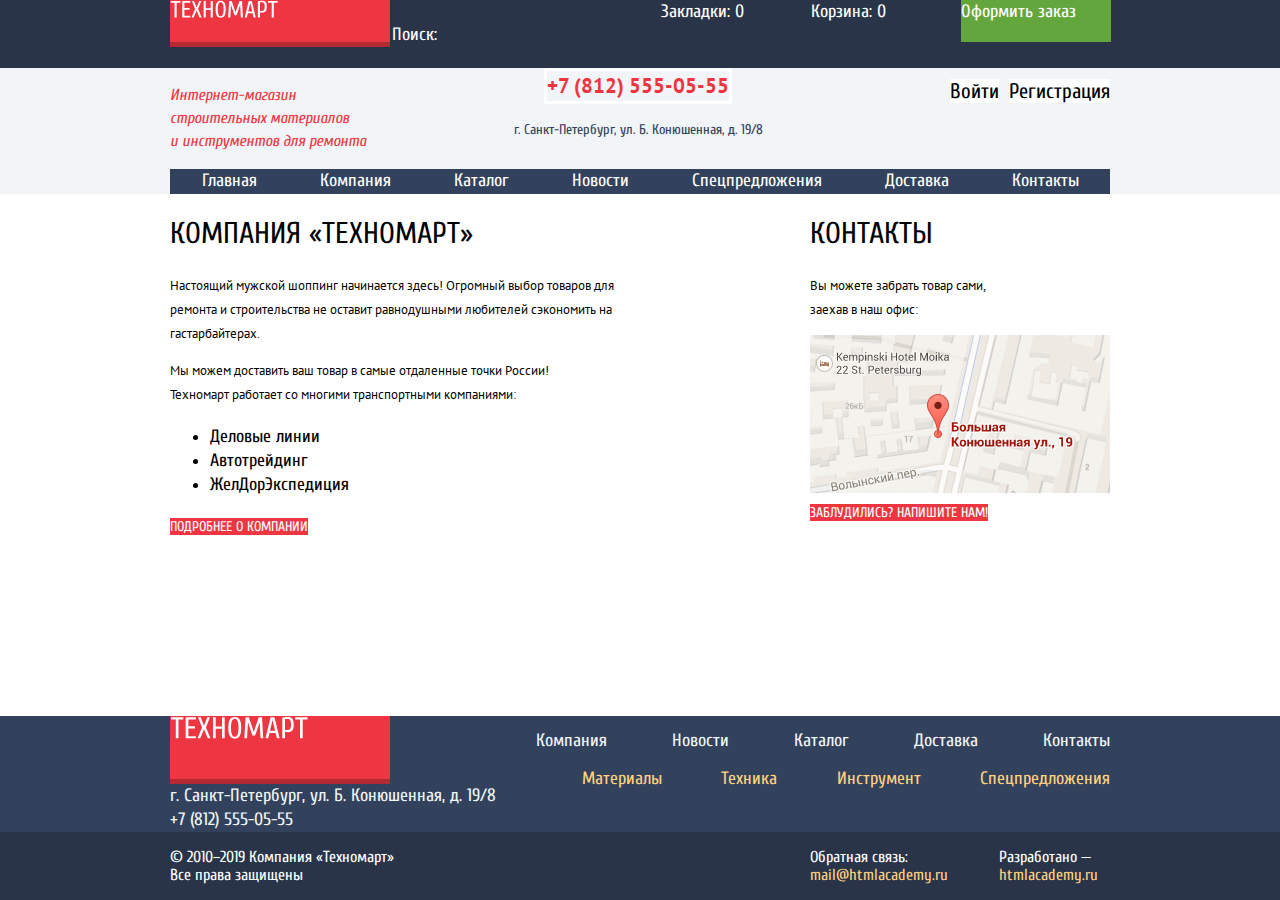
==== index.html @ 39582333 "Добавил сетки и немного стилизации" ====
<!DOCTYPE html>
<html class="page" lang="ru">

<head>
  <meta charset="utf-8">
  <title>HTML Academy: Техномарт</title>
  <link
    href="https://fonts.googleapis.com/css2?family=Cuprum:ital,wght@0,400;0,700;1,400&family=PT+Sans:wght@400;700&display=swap"
    rel="stylesheet">
  <link rel="stylesheet" href="css/normalize.css">
  <link rel="stylesheet" href="css/style.css">
</head>

<body class="page-body">
  <header>
    <div class="header-row">
      <div class="container logo-buy">
        <div class="logo-wrapper">
          <a>
            <div class="header-logo"><img src="img/logo-technomart.svg" width="108" height="18" alt="Логотип техномарт">
            </div>
          </a>
          <form action="https://echo.htmlacademy.ru" method="GET">
            <p>
              <label for="search" class="visually-hidden">Поиск по сайту</label>
              <input id="search" type="search" placeholder="Поиск:" name="search" class="search">
            </p>
          </form>
        </div>
        <div class="buy-wrapper">
          <a href="blank.html" class="header-row-link">Закладки: <span>0</span></a>
          <a href="blank.html" class="header-row-link">Корзина: <span>0</span></a>
          <a href="blank.html" class="checkout">Оформить заказ</a>
        </div>
      </div>
    </div>
    <div class="header-nav-wrapper">
      <div class="container header-nav">
        <p class="description">Интернет-магазин<br>строительных материалов<br>и инструментов для ремонта</p>
        <address class="header-address">
          <a href="tel:+78125550555" class="header-phone">+7 (812) 555-05-55</a>
          <p class="address">г. Санкт-Петербург, ул. Б. Конюшенная, д. 19/8</p>
        </address>
        <ul class="login">
          <li><a href="blank.html">Войти</a></li>
          <li><a href="blank.html">Регистрация</a></li>
        </ul>
      </div>
      <div class="container">
        <nav>
          <ul class="main-nav">
            <li><a>Главная</a></li>
            <li><a href="blank.html">Компания</a></li>
            <li><a href="catalog.html">Каталог</a></li>
            <li><a href="blank.html">Новости</a></li>
            <li><a href="blank.html">Спецпредложения</a></li>
            <li><a href="blank.html">Доставка</a></li>
            <li><a href="blank.html">Контакты</a></li>
          </ul>
        </nav>
      </div>
    </div>
  </header>
  <div class="container">
    <div class="description-wrapper">
      <section class="section-description">
        <h2>Компания «Техномарт»</h2>
        <p>Настоящий мужской шоппинг начинается здесь! Огромный выбор товаров для ремонта и строительства не оставит
          равнодушными любителей сэкономить на гастарбайтерах.</p>
        <p>Мы можем доставить ваш товар в самые отдаленные точки России!<br>Техномарт работает со многими транспортными
          компаниями:</p>
        <ul>
          <li>Деловые линии</li>
          <li>Автотрейдинг</li>
          <li>ЖелДорЭкспедиция</li>
        </ul>
        <a href="blank.html" class="button">Подробнее о компании</a>
      </section>
      <section class="section-contact">
        <h2>Контакты</h2>
        <p>Вы можете забрать товар сами,<br>заехав в наш офис:</p>
        <img src="img/map-mini.png" width="300" height="158" alt="Карта">
        <a href="blank.html" class="button">Заблудились? Напишите нам!</a>
      </section>
    </div>
  </div>
  <footer>
    <div class="footer-nav-wrapper">
      <div class="footer-nav container">
        <div>
          <a class="logo"><img src="img/logo-technomart.svg" width="138" height="23" alt="Логотип техномарт"></a>
          <address class="footer-phone">г. Санкт-Петербург, ул. Б. Конюшенная, д. 19/8<br><a href="tel:+78125550555">+7
              (812) 555-05-55</a>
          </address>
        </div>
        <div class="footer-links-wrapper">
          <ul class="footer-links">
            <li><a href="blank.html">Компания</a></li>
            <li><a href="blank.html">Новости</a></li>
            <li><a href="catalog.html">Каталог</a></li>
            <li><a href="blank.html">Доставка</a></li>
            <li><a href="blank.html">Контакты</a></li>
          </ul>
          <ul class="product-nav">
            <li><a href="blank.html">Материалы</a></li>
            <li><a href="blank.html">Техника</a></li>
            <li><a href="blank.html">Инструмент</a></li>
            <li><a href="blank.html">Спецпредложения</a></li>
          </ul>
        </div>
      </div>
    </div>
    <div class="footer-info-wrapper">
      <div class="container footer-info">
        <p>&#169; 2010–2019 Компания «Техномарт»<br>Все права защищены</p>
        <ul class="social-links">
          <li><a href="blank.html" aria-label="Вконтакте"></a></li>
          <li><a href="blank.html" aria-label="Фейсбук"></a></li>
          <li><a href="blank.html" aria-label="Инстаграм"></a></li>
        </ul>
        <ul class="footer-copyright">
          <li><label>Обратная связь:</label><br><a href="mailto:mail@htmlacademy.ru">mail@htmlacademy.ru</a></li>
          <li><label>Разработано —</label><br><a href="https://htmlacademy.ru/intensive/htmlcss">htmlacademy.ru</a></li>
        </ul>
      </div>
    </div>
  </footer>
  <section class="remove">
    <h2 class="visually-hidden">Написать нам:</h2>
    <button type="button" aria-label="Закрыть окно"></button>
    <form action="https://echo.htmlacademy.ru" method="POST">
      <p>
        <label for="write-us-name">Ваше имя:</label>
        <input type="text" id="write-us-name" name="name" placeholder="Имя Фамилия">
      </p>
      <p>
        <label for="write-us-email">Ваш e-mail:</label>
        <input type="email" id="write-us-email" name="email" placeholder="email@example.com">
      </p>
      <p>
        <label for="write-us-text">Текст письма:</label>
        <textarea id="write-us-text" name="text" placeholder="В свободной форме"></textarea>
      </p>
      <button type="submit">Оформить заказ</button>
    </form>
  </section>
  <section class="remove">
    <h2 class="visually-hidden">Раскрытая карта</h2>
    <button type="button" aria-label="Закрыть окно"></button>
    <img src="img/map-popup.png" alt="Раскрытая карта">
  </section>
</body>

</html>
---- css/style.css ----
:root {
  --basic-red: #EE3643;
  --basic-green: #63A63E;
  --basic-green-dark: #518534;
  --basic-grey: #3D546F;
  --basic-greylight: #C5C5C5;
  --border-greylight: #E5E5E5;
  --basic-background: #F1F5F7;

  --gray-dark: #293449;
  --gray: #32425C;
  --black: #000000;
  --white: #FFFFFF;
  --white-transparent: rgba(255, 255, 255, 0.5);
  --white-background: rgba(255, 255, 255, 0.9);
  --special-yellow: #FFBF47;
  --special-blue: #3BBCE3;
  --spesial-lilac: #DC91D8;
  --special-greenlight: #8ED78F;
  --special-yellowlight: #FFD180;
  --link-active: #161D29;
  --background-active: #1D2739;
  --background-catalog-title: #F2F6F8;

  --success: #5FBB2D;
  --warning: #FFBF47;
  --error: #BA2732;
  --del: #A9A9A9;
  --light-gray: #EAEAEA;
  --box-shadow: rgba(0, 0, 0, 0.24);
}

/* global */

body {
  font-family: 'PT Sans', 'Arial', sans-serif;
  color: var(--black);
  font-size: 13px;
  line-height: 24px;
  min-width: 960px;
}

a {
  text-decoration: none;
}

img {
  max-width: 100%;
  height: auto;
}

/* Grid */

.page {
  height: 100%;
}

.page-body {
  min-height: 100%;
  display: grid;
  grid-template-rows: min-content 1fr min-content;
  align-content: start;
}

/* container */

.container {
  width: 940px;
  margin: 0 auto;
  padding: 0 10px;
}

/* header */

.header-row {
  background-color: var(--gray-dark);
}

.header-row a {
  font-size: 18px;
  line-height: 24px;
  color: var(--white);
  font-family: 'Cuprum', 'Arial', sans-serif;
}

.logo-buy {
  display: flex;
}

.logo-wrapper {
  display: flex;
}

.buy-wrapper {
  display: flex;
}

.header-logo {
  background-color: var(--basic-red);
  width: 220px;
  height: 47px;
  box-shadow: inset 0px -5px 0px var(--box-shadow);
}

.header-logo:active {
  background-color: var(--error);
}

.search,
.search::placeholder {
  font-size: 18px;
  line-height: 24px;
  color: var(--white);
  font-family: 'Cuprum', 'Arial', sans-serif;
  background-color: transparent;
  border: none;
  width: 271px;
  height: 42px;
}

.search:focus,
.search:focus::placeholder {
  background-color: var(--white);
  color: var(--black);
}

.checkout {
  background-color: var(--basic-green);
  display: inline-block;
  width: 150px;
  height: 42px;
}

.checkout:hover {
  background-color: var(--success);
}

.checkout:active {
  color: var(--white-transparent);
}

.header-row-link {
  display: inline-block;
  width: 150px;
  height: 42px;
}

.header-row-link:active {
  background-color: var(--link-active);
  color: var(--white-transparent);
}

.header-nav-wrapper {
  background-color: var(--basic-background);
}

.header-nav {
  display: flex;
  justify-content: space-between;
}

.description {
  color: var(--basic-red);
  font-family: 'Cuprum', 'Arial', sans-serif;
  font-style: italic;
  font-size: 16px;
  line-height: 23px;
}

.header-address {
  display: flex;
  flex-direction: column;
  align-items: center;
}

.header-phone {
  color: var(--basic-red);
  font-style: normal;
  font-weight: bold;
  font-size: 21px;
  line-height: 30px;
  border-color: var(--white);
  border-width: 3px;
  border-style: solid;
}

.header-nav .address {
  font-size: 14px;
  font-style: normal;
  font-family: 'Cuprum', 'Arial', sans-serif;
  color: var(--gray);
}

.user-links a {
  font-style: normal;
  font-family: 'Cuprum', 'Arial', sans-serif;
  color: var(--gray);
  font-size: 16px;
  line-height: 18px;
}

.user-links {
  display: flex;
  padding-left: 0;
  justify-content: center;
}

.user-links li:first-child {
  list-style: none;
  padding-right: 25px;
}

.login {
  display: flex;
  list-style: none;
}

.login li:first-child {
  margin-right: 10px;
}

.login a {
  font-family: 'Cuprum', 'Arial', sans-serif;
  background-color: var(--white-background);
  color: var(--black);
  font-size: 21px;
  line-height: 21px;
}

.user {
  font-family: 'Cuprum', 'Arial', sans-serif;
  background-color: var(--white-background);
  color: var(--black);
  font-size: 21px;
  line-height: 21px;
  display: inline-block;
  width: 299px;
  height: 45px;
}

.login a:hover {
  color: var(--basic-red);
}

.user-links a:hover {
  color: var(--basic-red);
}

.login a:active {
  color: var(--basic-greylight);
}

.user:active {
  color: var(--basic-greylight);
}

.user-links a:active {
  color: var(--basic-greylight);
}

.main-nav {
  display: flex;
  list-style: none;
  padding: 0;
  margin: 0;
}

.main-nav li {
  background-color: var(--gray);
  flex-grow: 1;
  text-align: center;
}

.main-nav a {
  font-size: 18px;
  line-height: 24px;
  color: var(--white);
  font-family: 'Cuprum', 'Arial', sans-serif;
}

.main-nav a:hover {
  background-color: var(--gray-dark);
}

.main-nav a:active {
  background-color: var(--background-active);
  color: var(--white);
  opacity: 0.5;
}

/* description */

.description-wrapper {
  display: flex;
  justify-content: space-between;
}

.section-description {
  width: 478px;
}

.section-contact {
  width: 300px;
}

.description-wrapper h2 {
  font-family: 'Cuprum', 'Arial', sans-serif;
  font-weight: normal;
  text-transform: uppercase;
  font-size: 30px;
  line-height: 30px;
}

.description-wrapper ul {
  font-family: 'Cuprum', 'Arial', sans-serif;
  font-size: 18px;
}

.button {
  background-color: var(--basic-red);
  font-family: 'Cuprum', 'Arial', sans-serif;
  font-size: 14px;
  line-height: 18px;
  color: var(--white);
  text-transform: uppercase;
}

.button:active {
  background-color: var(--error);
}

/* footer */

.footer-nav-wrapper {
  background-color: var(--gray);
}

.footer-nav {
  display: flex;
  justify-content: space-between;
}

.footer-nav address {
  font-family: 'Cuprum', 'Arial', sans-serif;
  font-style: normal;
  font-size: 18px;
  color: var(--basic-background);
}

.footer-phone a {
  font-family: 'Cuprum', 'Arial', sans-serif;
  font-size: 18px;
  color: var(--basic-background);
}

.footer-links {
  display: flex;
  list-style: none;
  justify-content: space-between;
}

.footer-links-wrapper {
  flex-grow: 1;
}

.footer-links a {
  font-family: 'Cuprum', 'Arial', sans-serif;
  font-size: 18px;
  color: var(--basic-background);
}

.product-nav {
  display: flex;
  list-style: none;
  justify-content: space-between;
}

.product-nav :first-child {
  padding-left: 23px;
}

.product-nav a {
  font-family: 'Cuprum', 'Arial', sans-serif;
  font-size: 18px;
  color: var(--special-yellowlight);
}

.logo {
  display: inline-block;
  background-color: var(--basic-red);
  width: 220px;
  height: 68px;
  box-shadow: inset 0px -5px 0px var(--box-shadow);
}

.logo:active {
  background-color: var(--error);
}

.footer-nav a:hover {
  text-decoration-line: underline;
}

.footer-nav a:active {
  opacity: 0.5;
  text-decoration-line: none;
}

.footer-info-wrapper {
  background-color: var(--gray-dark);
}

.footer-info {
  font-family: 'Cuprum', 'Arial', sans-serif;
  font-size: 16px;
  line-height: 18px;
  color: var(--white);
  display: grid;
  grid-template-columns: repeat(3, 1fr);
}

.social-links {
  justify-self: center;
  display: flex;
  list-style: none;
}

.footer-copyright {
  justify-self: end;
  display: flex;
  list-style: none;
  width: 300px;
}

.footer-copyright li:first-child {
  padding-right: 51px;
}

.footer-info a {
  font-family: 'Cuprum', 'Arial', sans-serif;
  font-size: 16px;
  line-height: 18px;
  color: var(--special-yellowlight);
}

.footer-info a:hover {
  text-decoration-line: underline;
}

.footer-info a:active {
  color: var(--basic-red);
  text-decoration-line: none;
}

/* catalog */

.products-list {
  display: grid;
  grid-template-columns: 220px 1fr;
  grid-gap: 20px;
}

.catalog-title {
  font-family: 'Cuprum', 'Arial', sans-serif;
  font-weight: normal;
  text-transform: uppercase;
  font-size: 30px;
  line-height: 30px;
  color: var(--gray);
  background-color: var(--background-catalog-title);
  grid-row: 2;
  grid-column: 1 / -1;
  height: 89px;
  margin: 0;
  display: flex;
  align-items: center;
  padding-left: 29px;
}

.breadcrumbs {
  grid-row: 1;
  grid-column: 1 / -1;
  display: flex;
  list-style: none;
  margin-bottom: 0;
  margin-top: 21px;
}

.breadcrumbs li {
  padding-right: 40px;
}

.breadcrumbs a {
  line-height: 18px;
  text-transform: uppercase;
  color: var(--black);
}

.legend {
  width: 100%;
  font-weight: bold;
  text-transform: uppercase;
  font-size: 17px;
  line-height: 30px;
  border-top: 1px solid var(--border-greylight);
  padding-top: 16px;
}

.fieldset {
  border: none;
  margin: 0;
  padding: 0;
}

.filter {
  font-size: 15px;
  line-height: 19px;
  text-transform: uppercase;
  list-style: none;
  padding-left: 0;
  margin-bottom: 25px;
}

.filter li:not(:first-child) {
  padding-top: 19px;
}

.filter input:disabled {
  opacity: 0.4;
}

.filter input:disabled+label {
  opacity: 0.4;
}

.button-navigation {
  line-height: 38px;
  text-transform: uppercase;
  background: var(--white);
  border: 1px solid var(--border-greylight);
  box-sizing: border-box;
  border-radius: 2px;
  width: 100%;
}

.button-navigation:hover {
  border-color: var(--basic-greylight);
}

.button-navigation:active {
  border-color: var(--basic-red);
}

/* products */

.products {
  display: grid;
  list-style: none;
  grid-template-columns: repeat(3, 1fr);
  grid-column-gap: 20px;
  grid-row-gap: 18px;
  padding: 0;
  margin-top: 0;
}

.products h3 {
  font-weight: bold;
  font-size: 18px;
  line-height: 20px;
  display: flex;
}

.product {
  display: flex;
  flex-direction: column;
  align-items: center;
  text-align: center;
  position: relative;
  border: 1px solid var(--light-gray);
}

.product-img {
  order: -1;
}

.product-hover {
  text-transform: uppercase;
  font-family: 'Cuprum', 'Arial', sans-serif;
  font-size: 14px;
  line-height: 18px;
}

.product-hover .buy {
  color: var(--white);
  background-color: var(--basic-green);
}

.product-hover .buy:hover {
  background-color: var(--success);
}

.product-hover .buy:active {
  background-color: var(--basic-green-dark);
}

.product-hover .favorite {
  color: var(--gray);
}

.product-hover .favorite:active {
  opacity: 0.5;
}

.products del {
  color: var(--del);
  font-weight: bold;
  font-size: 17px;
  line-height: 18px;
  text-transform: uppercase;
}

.products .price {
  color: var(--white);
  font-weight: bold;
  font-size: 17px;
  line-height: 18px;
  text-transform: uppercase;
  background-color: var(--basic-red);
  position: absolute;
  bottom: 21px;
}

/* hidden */

.remove {
  display: none;
}

.visually-hidden {
  position: absolute;
  width: 1px;
  height: 1px;
  margin: -1px;
  padding: 0;
  overflow: hidden;
  border: 0;
  clip: rect(0 0 0 0)
}
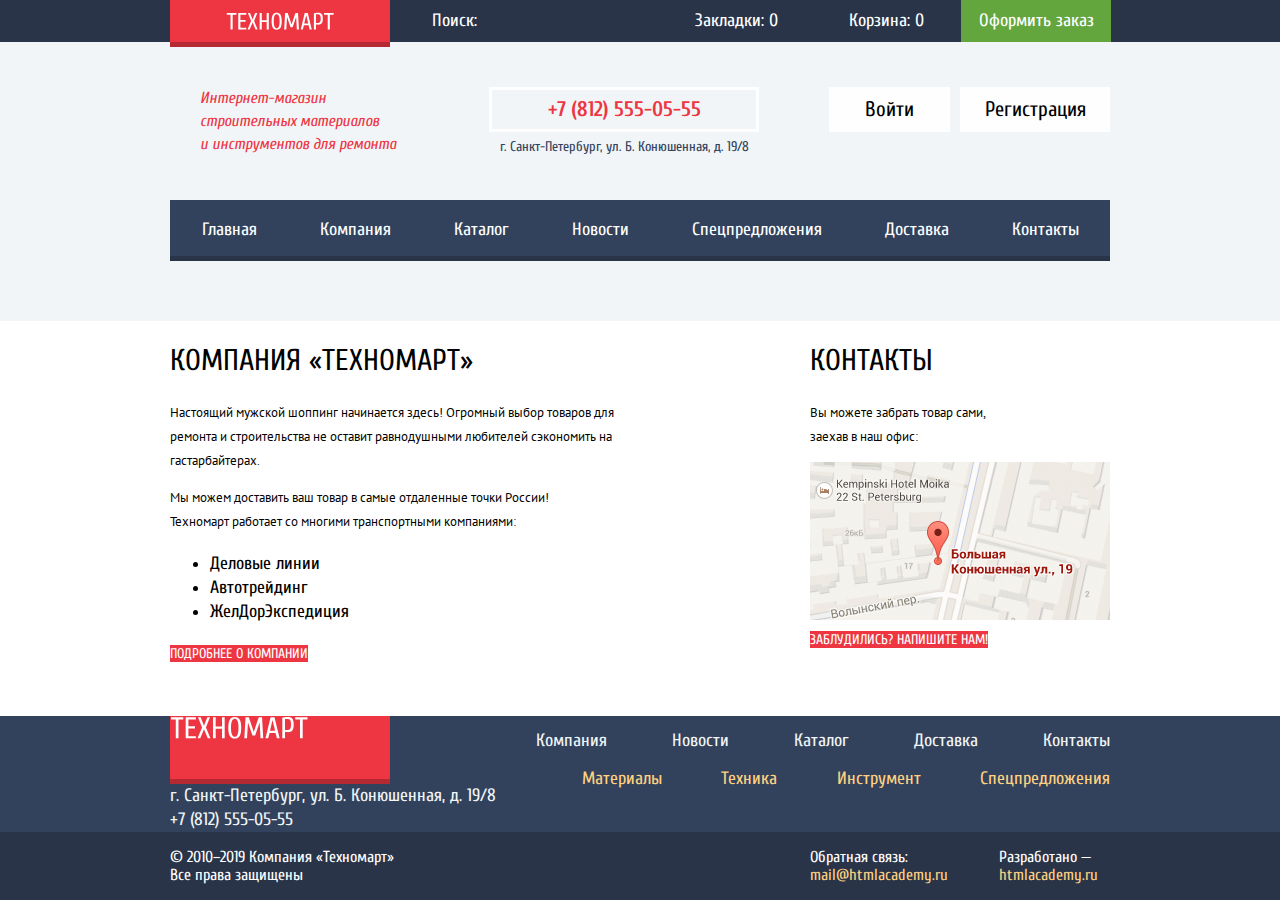
==== commit 19c31899: "Стилизация хедера" ====
--- a/index.html
+++ b/index.html
@@ -21,10 +21,8 @@
             </div>
           </a>
           <form action="https://echo.htmlacademy.ru" method="GET">
-            <p>
-              <label for="search" class="visually-hidden">Поиск по сайту</label>
-              <input id="search" type="search" placeholder="Поиск:" name="search" class="search">
-            </p>
+            <label for="search" class="visually-hidden">Поиск по сайту</label>
+            <input id="search" type="search" placeholder="Поиск:" name="search" class="search">
           </form>
         </div>
         <div class="buy-wrapper">
@@ -42,8 +40,8 @@
           <p class="address">г. Санкт-Петербург, ул. Б. Конюшенная, д. 19/8</p>
         </address>
         <ul class="login">
-          <li><a href="blank.html">Войти</a></li>
-          <li><a href="blank.html">Регистрация</a></li>
+          <li><a href="blank.html" class="come">Войти</a></li>
+          <li><a href="blank.html" class="registration">Регистрация</a></li>
         </ul>
       </div>
       <div class="container">
--- a/css/style.css
+++ b/css/style.css
@@ -78,28 +78,34 @@
 
 .header-row a {
   font-size: 18px;
-  line-height: 24px;
   color: var(--white);
   font-family: 'Cuprum', 'Arial', sans-serif;
 }
 
 .logo-buy {
   display: flex;
+  justify-content: space-between;
 }
 
 .logo-wrapper {
-  display: flex;
+  position: relative;
 }
 
 .buy-wrapper {
   display: flex;
+  text-align: center;
 }
 
 .header-logo {
   background-color: var(--basic-red);
   width: 220px;
-  height: 47px;
   box-shadow: inset 0px -5px 0px var(--box-shadow);
+  position: absolute;
+  min-height: 47px;
+  display: flex;
+  box-sizing: border-box;
+  padding-bottom: 5px;
+  justify-content: center;
 }
 
 .header-logo:active {
@@ -114,8 +120,15 @@
   font-family: 'Cuprum', 'Arial', sans-serif;
   background-color: transparent;
   border: none;
+  box-sizing: border-box;
   width: 271px;
-  height: 42px;
+  min-height: 42px;
+  margin-left: 220px;
+  padding: 0;
+}
+
+.search {
+  padding-left: 42px;
 }
 
 .search:focus,
@@ -128,7 +141,8 @@
   background-color: var(--basic-green);
   display: inline-block;
   width: 150px;
-  height: 42px;
+  min-height: 42px;
+  line-height: 42px;
 }
 
 .checkout:hover {
@@ -142,7 +156,8 @@
 .header-row-link {
   display: inline-block;
   width: 150px;
-  height: 42px;
+  min-height: 42px;
+  line-height: 42px;
 }
 
 .header-row-link:active {
@@ -157,6 +172,7 @@
 .header-nav {
   display: flex;
   justify-content: space-between;
+  padding-top: 45px;
 }
 
 .description {
@@ -165,23 +181,32 @@
   font-style: italic;
   font-size: 16px;
   line-height: 23px;
+  margin: 0;
+  padding-left: 30px;
 }
 
 .header-address {
   display: flex;
   flex-direction: column;
   align-items: center;
+  text-align: center;
+  margin-right: auto;
+  margin-left: 93px;
+  margin-bottom: 41px;
 }
 
 .header-phone {
+  font-family: 'Cuprum', 'Arial', sans-serif;
   color: var(--basic-red);
   font-style: normal;
   font-weight: bold;
   font-size: 21px;
-  line-height: 30px;
-  border-color: var(--white);
-  border-width: 3px;
-  border-style: solid;
+  line-height: 39px;
+  border: 3px solid var(--white);
+  box-sizing: border-box;
+  display: inline-block;
+  width: 270px;
+  min-height: 45px;
 }
 
 .header-nav .address {
@@ -189,6 +214,8 @@
   font-style: normal;
   font-family: 'Cuprum', 'Arial', sans-serif;
   color: var(--gray);
+  margin: 0;
+  padding-top: 3px;
 }
 
 .user-links a {
@@ -203,20 +230,39 @@
   display: flex;
   padding-left: 0;
   justify-content: center;
+  margin-top: 5px;
+  margin-bottom: 0;
 }
 
 .user-links li:first-child {
   list-style: none;
-  padding-right: 25px;
+  margin-right: 29px;
+}
+
+.user-links li:last-child {
+  padding-left: 4px;
 }
 
 .login {
   display: flex;
   list-style: none;
-}
-
-.login li:first-child {
+  margin: 0;
+  text-align: center;
+}
+
+.come {
+  display: inline-block;
   margin-right: 10px;
+  width: 121px;
+  min-height: 45px;
+  line-height: 45px;
+}
+
+.registration {
+  display: inline-block;
+  min-height: 45px;
+  width: 150px;
+  line-height: 45px;
 }
 
 .login a {
@@ -224,7 +270,6 @@
   background-color: var(--white-background);
   color: var(--black);
   font-size: 21px;
-  line-height: 21px;
 }
 
 .user {
@@ -232,10 +277,11 @@
   background-color: var(--white-background);
   color: var(--black);
   font-size: 21px;
-  line-height: 21px;
+  line-height: 45px;
   display: inline-block;
   width: 299px;
-  height: 45px;
+  min-height: 45px;
+  text-align: center;
 }
 
 .login a:hover {
@@ -263,17 +309,22 @@
   list-style: none;
   padding: 0;
   margin: 0;
+  padding-bottom: 60px;
 }
 
 .main-nav li {
   background-color: var(--gray);
   flex-grow: 1;
   text-align: center;
+  line-height: 60px;
+  box-shadow: inset 0px -5px 0px var(--gray-dark);
 }
 
 .main-nav a {
   font-size: 18px;
-  line-height: 24px;
+  display: inline-block;
+  min-height: 60px;
+  width: 100%;
   color: var(--white);
   font-family: 'Cuprum', 'Arial', sans-serif;
 }
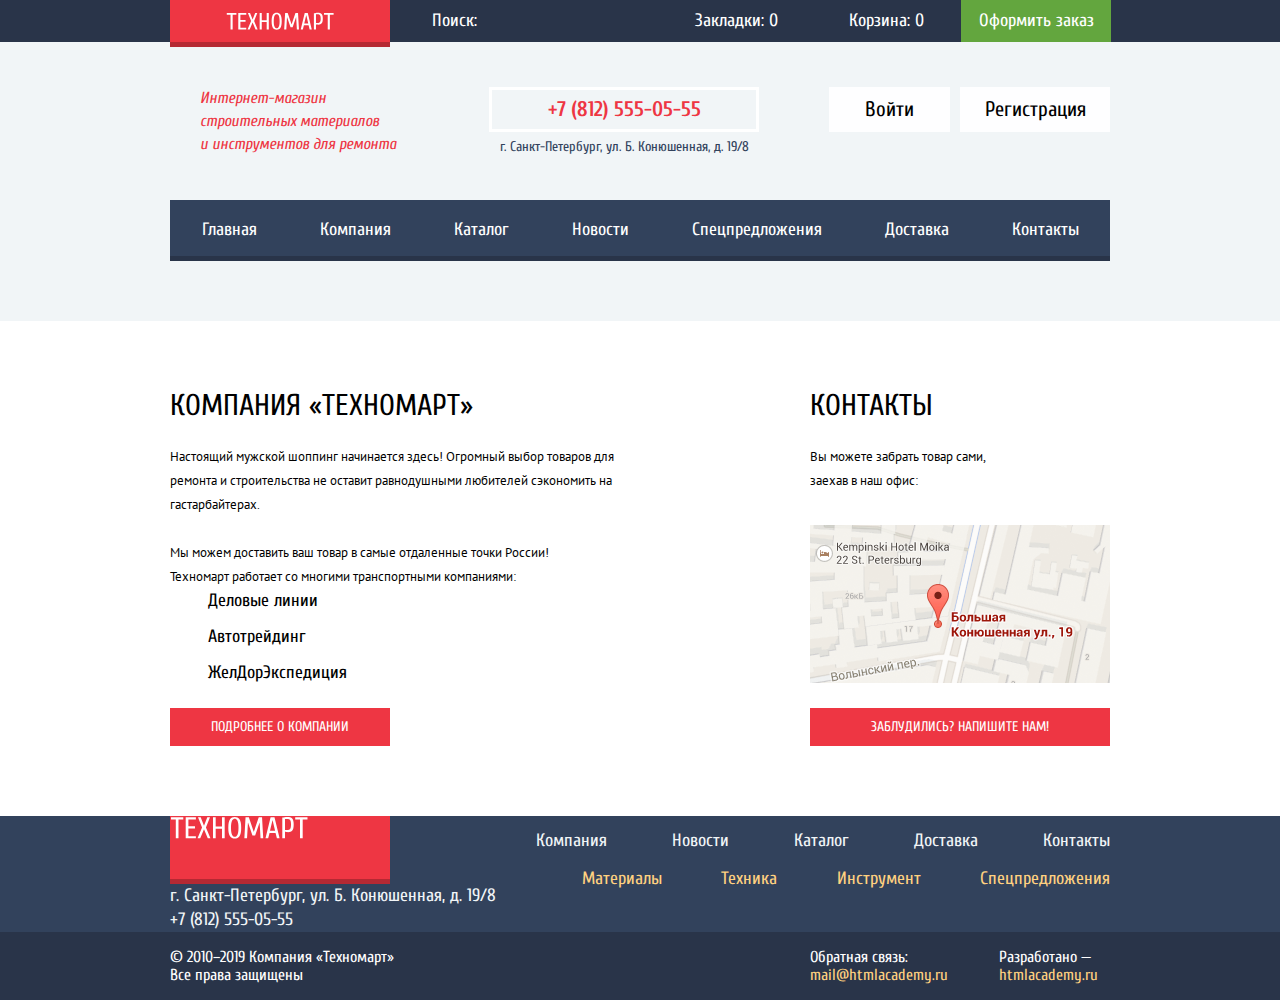
==== commit 1c48fa14: "оформил секцию описания" ====
--- a/index.html
+++ b/index.html
@@ -63,7 +63,8 @@
     <div class="description-wrapper">
       <section class="section-description">
         <h2>Компания «Техномарт»</h2>
-        <p>Настоящий мужской шоппинг начинается здесь! Огромный выбор товаров для ремонта и строительства не оставит
+        <p>Настоящий мужской шоппинг начинается здесь! Огромный выбор товаров для ремонта и
+          строительства не оставит
           равнодушными любителей сэкономить на гастарбайтерах.</p>
         <p>Мы можем доставить ваш товар в самые отдаленные точки России!<br>Техномарт работает со многими транспортными
           компаниями:</p>
@@ -72,13 +73,13 @@
           <li>Автотрейдинг</li>
           <li>ЖелДорЭкспедиция</li>
         </ul>
-        <a href="blank.html" class="button">Подробнее о компании</a>
+        <a href="blank.html" class="button about-company">Подробнее о компании</a>
       </section>
       <section class="section-contact">
         <h2>Контакты</h2>
         <p>Вы можете забрать товар сами,<br>заехав в наш офис:</p>
-        <img src="img/map-mini.png" width="300" height="158" alt="Карта">
-        <a href="blank.html" class="button">Заблудились? Напишите нам!</a>
+        <img src="img/map-mini.png" width="300" height="158" alt="Карта" class="map-mini">
+        <a href="blank.html" class="button write-to-us">Заблудились? Напишите нам!</a>
       </section>
     </div>
   </div>
--- a/css/style.css
+++ b/css/style.css
@@ -344,14 +344,25 @@
 .description-wrapper {
   display: flex;
   justify-content: space-between;
+  margin-bottom: 70px;
+  margin-top: 70px;
 }
 
 .section-description {
   width: 478px;
+  display: flex;
+  flex-direction: column;
+}
+
+.description-wrapper p {
+  margin-top: 24px;
+  margin-bottom: 0;
 }
 
 .section-contact {
   width: 300px;
+  display: flex;
+  flex-direction: column;
 }
 
 .description-wrapper h2 {
@@ -360,20 +371,48 @@
   text-transform: uppercase;
   font-size: 30px;
   line-height: 30px;
+  margin: 0;
 }
 
 .description-wrapper ul {
   font-family: 'Cuprum', 'Arial', sans-serif;
   font-size: 18px;
-}
+  list-style: none;
+  padding-left: 38px;
+  margin-top: 0;
+  margin-bottom: 8px;
+}
+
+.description-wrapper li {
+  margin-bottom: 12px;
+}
+
 
 .button {
   background-color: var(--basic-red);
   font-family: 'Cuprum', 'Arial', sans-serif;
   font-size: 14px;
-  line-height: 18px;
+  line-height: 38px;
   color: var(--white);
   text-transform: uppercase;
+  display: inline-block;
+  min-height: 38px;
+  text-align: center;
+}
+
+.map-mini {
+  margin-top: 32px;
+  margin-bottom: 25px;
+}
+
+.write-to-us {
+  margin-top: auto;
+}
+
+.about-company {
+  margin-top: auto;
+  align-self: flex-start;
+  width: 220px;
 }
 
 .button:active {
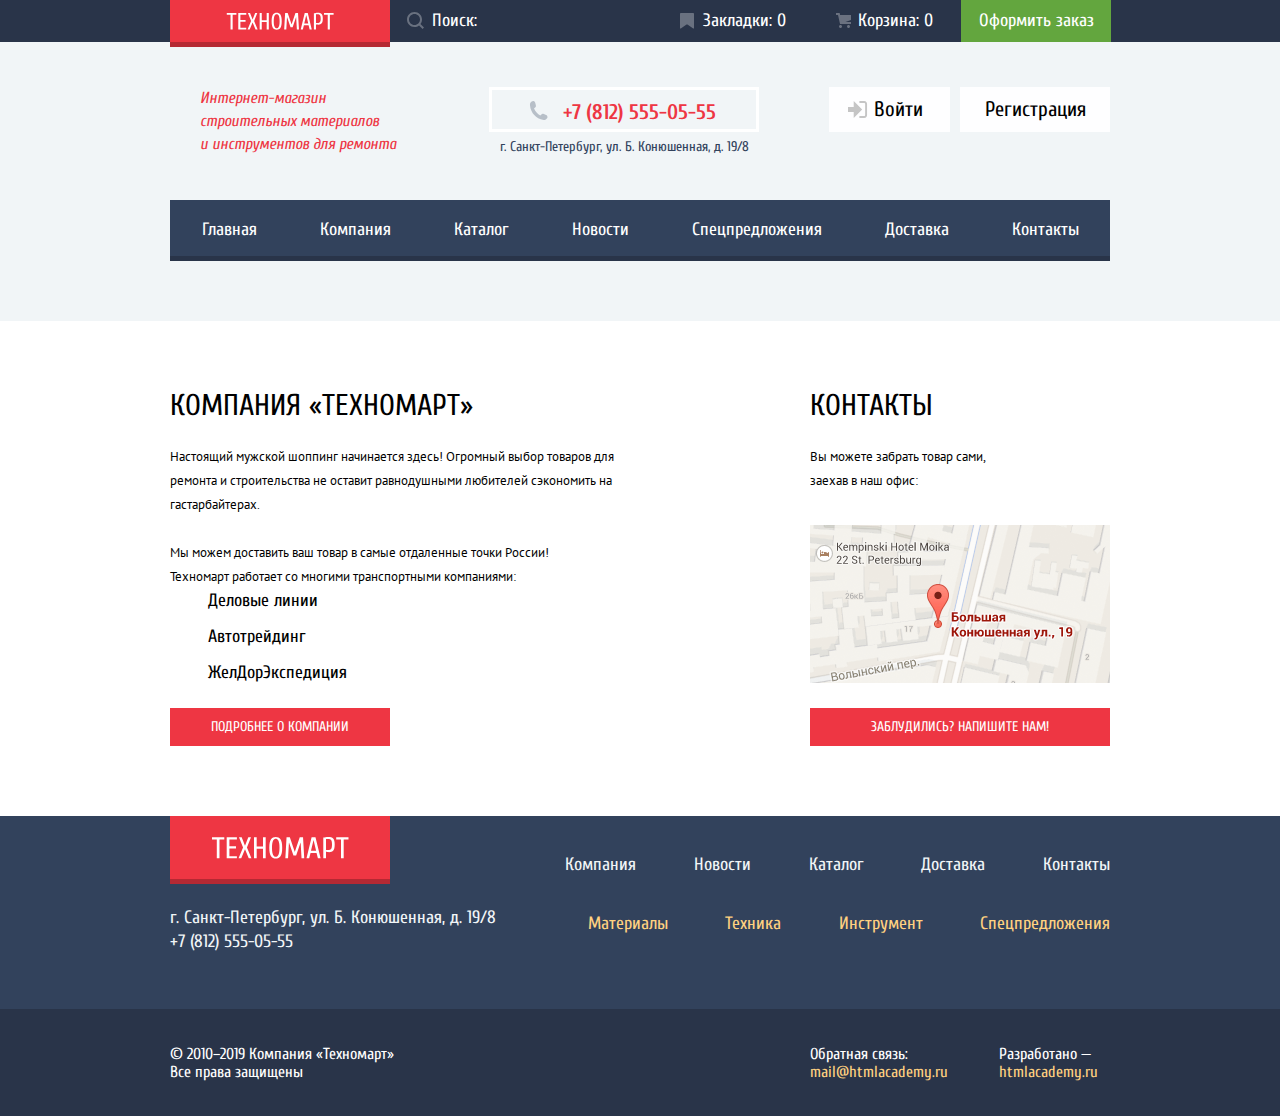
==== commit 174ac95a: "Завершил стилизацию шапки сайта" ====
--- a/index.html
+++ b/index.html
@@ -20,14 +20,39 @@
             <div class="header-logo"><img src="img/logo-technomart.svg" width="108" height="18" alt="Логотип техномарт">
             </div>
           </a>
-          <form action="https://echo.htmlacademy.ru" method="GET">
+          <form action="https://echo.htmlacademy.ru" method="GET" class="search-form">
             <label for="search" class="visually-hidden">Поиск по сайту</label>
-            <input id="search" type="search" placeholder="Поиск:" name="search" class="search">
+            <input id="search" type="search" placeholder="Поиск:" name="search" class="search"><svg width="17"
+              height="17" viewBox="0 0 17 17" fill="none" xmlns="http://www.w3.org/2000/svg" class="search-icon">
+              <g opacity="0.3">
+                <path fill-rule="evenodd" clip-rule="evenodd"
+                  d="M13.458 12.044L17 15.586L15.586 17L12.044 13.458C10.782 14.421 9.21 15 7.5 15C3.35786 15 0 11.6421 0 7.5C0 3.35786 3.35786 0 7.5 0C11.6421 0 15 3.35786 15 7.5C15.0001 9.14309 14.4581 10.7403 13.458 12.044ZM7.5 2C4.467 2 2 4.467 2 7.5C2.00331 10.5362 4.4638 12.9967 7.5 13C10.532 13 13 10.532 13 7.5C13 4.467 10.532 2 7.5 2Z"
+                  fill="white" />
+              </g>
+            </svg>
           </form>
         </div>
         <div class="buy-wrapper">
-          <a href="blank.html" class="header-row-link">Закладки: <span>0</span></a>
-          <a href="blank.html" class="header-row-link">Корзина: <span>0</span></a>
+          <a href="blank.html" class="header-row-link bookmark"><svg width="14" height="16" viewBox="0 0 14 16"
+              fill="none" xmlns="http://www.w3.org/2000/svg" class="bookmark-icon">
+              <g opacity="0.3">
+                <path
+                  d="M14 15C14 15.55 13.632 15.741 13.182 15.426L7.819 11.661C7.369 11.346 6.632 11.346 6.182 11.661L0.818 15.426C0.368 15.741 0 15.55 0 15V1C0 0.45 0.45 0 1 0H13C13.55 0 14 0.45 14 1V15Z"
+                  fill="white" />
+              </g>
+            </svg>Закладки: <span>0</span></a>
+          <a href="blank.html" class="header-row-link cart"><svg width="15" height="15" viewBox="0 0 15 15" fill="none"
+              xmlns="http://www.w3.org/2000/svg" class="cart-icon">
+              <g opacity="0.3">
+                <path
+                  d="M4.5 15C5.32843 15 6 14.3284 6 13.5C6 12.6716 5.32843 12 4.5 12C3.67157 12 3 12.6716 3 13.5C3 14.3284 3.67157 15 4.5 15Z"
+                  fill="white" />
+                <path
+                  d="M12.5 15C13.3284 15 14 14.3284 14 13.5C14 12.6716 13.3284 12 12.5 12C11.6716 12 11 12.6716 11 13.5C11 14.3284 11.6716 15 12.5 15Z"
+                  fill="white" />
+                <path d="M15 2H4.07L3.648 0H0V2H2.031L4.016 11H15V9H9.441L15 6.951V2Z" fill="white" />
+              </g>
+            </svg>Корзина: <span>0</span></a>
           <a href="blank.html" class="checkout">Оформить заказ</a>
         </div>
       </div>
@@ -40,7 +65,13 @@
           <p class="address">г. Санкт-Петербург, ул. Б. Конюшенная, д. 19/8</p>
         </address>
         <ul class="login">
-          <li><a href="blank.html" class="come">Войти</a></li>
+          <li><a href="blank.html" class="come"><svg width="20" height="17" viewBox="0 0 20 17" fill="none"
+                xmlns="http://www.w3.org/2000/svg">
+                <path d="M14.1667 8.5L5.71429 0V6H0V11H5.71429V17L14.1667 8.5Z" fill="#C5C5C5" />
+                <path
+                  d="M16.1771 15.01H11.3895V17H16.1771C18.2514 17 19.0381 15.19 19.0619 13.974V3.028C19.0381 1.811 18.2514 0 16.1771 0H11.3895V1.99H16.1771C16.9762 1.99 17.1219 2.671 17.1391 3.047V13.951C17.1229 14.327 16.9762 15.01 16.1771 15.01Z"
+                  fill="#C5C5C5" />
+              </svg>Войти</a></li>
           <li><a href="blank.html" class="registration">Регистрация</a></li>
         </ul>
       </div>
--- a/css/style.css
+++ b/css/style.css
@@ -28,6 +28,7 @@
   --del: #A9A9A9;
   --light-gray: #EAEAEA;
   --box-shadow: rgba(0, 0, 0, 0.24);
+  --button-shadow: #367315;
 }
 
 /* global */
@@ -94,6 +95,8 @@
 .buy-wrapper {
   display: flex;
   text-align: center;
+  flex-wrap: wrap;
+  min-width: 450px;
 }
 
 .header-logo {
@@ -129,6 +132,38 @@
 
 .search {
   padding-left: 42px;
+  position: relative;
+}
+
+.search-form {
+  position: relative;
+}
+
+.search-icon {
+  width: 17px;
+  height: 17px;
+  position: absolute;
+  left: 237px;
+  top: 12px;
+}
+
+.search:hover~.search-icon g,
+.search-icon:hover g {
+  opacity: 1;
+}
+
+.search:active~.search-icon g,
+.search-icon:active g,
+.search:focus~.search-icon g,
+.search-icon:focus g {
+  opacity: 1;
+}
+
+.search:active~.search-icon path,
+.search-icon:active path,
+.search:focus~.search-icon path,
+.search-icon:focus path {
+  fill: var(--basic-red);
 }
 
 .search:focus,
@@ -158,11 +193,53 @@
   width: 150px;
   min-height: 42px;
   line-height: 42px;
+  position: relative;
+  box-sizing: border-box;
 }
 
 .header-row-link:active {
   background-color: var(--link-active);
   color: var(--white-transparent);
+}
+
+.bookmark {
+  padding-left: 17px;
+}
+
+.bookmark-icon {
+  width: 14px;
+  height: 16px;
+  position: absolute;
+  left: 19px;
+  top: 13px;
+}
+
+.bookmark:hover g {
+  opacity: 1;
+}
+
+.bookmark:active g {
+  opacity: 0.3;
+}
+
+.cart {
+  padding-left: 19px;
+}
+
+.cart-icon {
+  position: absolute;
+  width: 15px;
+  height: 15px;
+  left: 25px;
+  top: 13px;
+}
+
+.cart:hover g {
+  opacity: 1;
+}
+
+.cart:active g {
+  opacity: 0.3;
 }
 
 .header-nav-wrapper {
@@ -201,12 +278,26 @@
   font-style: normal;
   font-weight: bold;
   font-size: 21px;
-  line-height: 39px;
+  line-height: 30px;
   border: 3px solid var(--white);
   box-sizing: border-box;
   display: inline-block;
   width: 270px;
   min-height: 45px;
+  position: relative;
+  padding-top: 7px;
+  padding-left: 30px;
+}
+
+.header-phone::before {
+  content: '';
+  background-image: url('../img/icon-phone.svg');
+  background-repeat: no-repeat;
+  position: absolute;
+  width: 19px;
+  height: 19px;
+  left: 37px;
+  top: 11px;
 }
 
 .header-nav .address {
@@ -256,6 +347,25 @@
   width: 121px;
   min-height: 45px;
   line-height: 45px;
+  position: relative;
+  box-sizing: border-box;
+  padding-left: 18px;
+}
+
+.come svg {
+  width: 20px;
+  height: 17px;
+  position: absolute;
+  top: 14px;
+  left: 19px;
+}
+
+.come:hover path {
+  fill: var(--basic-grey);
+}
+
+.come:active path {
+  fill: var(--basic-greylight);
 }
 
 .registration {
@@ -282,13 +392,35 @@
   width: 299px;
   min-height: 45px;
   text-align: center;
+  position: relative;
+}
+
+.user-icon {
+  position: absolute;
+  top: 13px;
+  left: 15px;
+}
+
+.logout-icon {
+  position: absolute;
+  top: 14px;
+  right: 17px;
+}
+
+.user:hover path {
+  fill: var(--basic-grey);
+}
+
+.user:active path {
+  fill: var(--basic-greylight);
 }
 
 .login a:hover {
   color: var(--basic-red);
 }
 
-.user-links a:hover {
+.user-links a:hover,
+.user-links:hover {
   color: var(--basic-red);
 }
 
@@ -300,12 +432,14 @@
   color: var(--basic-greylight);
 }
 
-.user-links a:active {
+.user-links a:active,
+.user-links:active {
   color: var(--basic-greylight);
 }
 
 .main-nav {
   display: flex;
+  flex-wrap: wrap;
   list-style: none;
   padding: 0;
   margin: 0;
@@ -343,6 +477,7 @@
 
 .description-wrapper {
   display: flex;
+  flex-wrap: wrap;
   justify-content: space-between;
   margin-bottom: 70px;
   margin-top: 70px;
@@ -428,6 +563,7 @@
 .footer-nav {
   display: flex;
   justify-content: space-between;
+  min-height: 193px;
 }
 
 .footer-nav address {
@@ -437,6 +573,10 @@
   color: var(--basic-background);
 }
 
+.footer-phone {
+  padding-top: 22px;
+}
+
 .footer-phone a {
   font-family: 'Cuprum', 'Arial', sans-serif;
   font-size: 18px;
@@ -447,6 +587,10 @@
   display: flex;
   list-style: none;
   justify-content: space-between;
+  flex-wrap: wrap;
+  margin-top: 37px;
+  margin-left: 69px;
+  padding-left: 0;
 }
 
 .footer-links-wrapper {
@@ -463,10 +607,10 @@
   display: flex;
   list-style: none;
   justify-content: space-between;
-}
-
-.product-nav :first-child {
-  padding-left: 23px;
+  flex-wrap: wrap;
+  margin-top: 34px;
+  padding-left: 0;
+  margin-left: 92px;
 }
 
 .product-nav a {
@@ -479,8 +623,12 @@
   display: inline-block;
   background-color: var(--basic-red);
   width: 220px;
-  height: 68px;
+  min-height: 63px;
   box-shadow: inset 0px -5px 0px var(--box-shadow);
+  display: flex;
+  text-align: center;
+  justify-content: center;
+  padding-bottom: 5px;
 }
 
 .logo:active {
@@ -507,17 +655,21 @@
   color: var(--white);
   display: grid;
   grid-template-columns: repeat(3, 1fr);
+  min-height: 107px;
+  align-items: center;
 }
 
 .social-links {
   justify-self: center;
   display: flex;
+  flex-wrap: wrap;
   list-style: none;
 }
 
 .footer-copyright {
   justify-self: end;
   display: flex;
+  flex-wrap: wrap;
   list-style: none;
   width: 300px;
 }
@@ -567,10 +719,15 @@
   padding-left: 29px;
 }
 
+.uppercase {
+  text-transform: uppercase;
+}
+
 .breadcrumbs {
   grid-row: 1;
   grid-column: 1 / -1;
   display: flex;
+  flex-wrap: wrap;
   list-style: none;
   margin-bottom: 0;
   margin-top: 21px;
@@ -651,13 +808,16 @@
   grid-row-gap: 18px;
   padding: 0;
   margin-top: 0;
+  margin-bottom: 48px;
 }
 
 .products h3 {
   font-weight: bold;
   font-size: 18px;
   line-height: 20px;
-  display: flex;
+  margin: 0;
+  padding-bottom: 7px;
+  margin-bottom: auto;
 }
 
 .product {
@@ -665,12 +825,22 @@
   flex-direction: column;
   align-items: center;
   text-align: center;
-  position: relative;
   border: 1px solid var(--light-gray);
 }
 
+.product-img-wrapper {
+  min-height: 178px;
+  display: flex;
+  justify-content: center;
+  align-items: center;
+  flex-wrap: wrap;
+  order: -1;
+  padding-right: 3px;
+}
+
 .product-img {
-  order: -1;
+  padding-bottom: 6px;
+  padding-right: 2px;
 }
 
 .product-hover {
@@ -678,11 +848,21 @@
   font-family: 'Cuprum', 'Arial', sans-serif;
   font-size: 14px;
   line-height: 18px;
+  padding-bottom: 54px;
+  align-self: flex-end;
 }
 
 .product-hover .buy {
   color: var(--white);
   background-color: var(--basic-green);
+  min-height: 35px;
+  line-height: 35px;
+  display: inline-block;
+  width: 135px;
+  padding-bottom: 3px;
+  box-shadow: inset 0px -3px 0px var(--button-shadow);
+  border-radius: 2px;
+  margin-bottom: 10px;
 }
 
 .product-hover .buy:hover {
@@ -695,6 +875,17 @@
 
 .product-hover .favorite {
   color: var(--gray);
+  border: 3px solid var(--basic-green);
+  display: inline-block;
+  box-sizing: border-box;
+  border-radius: 2px;
+  width: 135px;
+  min-height: 38px;
+  line-height: 32px;
+}
+
+.product-hover .favorite:hover {
+  border-color: var(--gray);
 }
 
 .product-hover .favorite:active {
@@ -713,11 +904,15 @@
   color: var(--white);
   font-weight: bold;
   font-size: 17px;
-  line-height: 18px;
+  line-height: 38px;
   text-transform: uppercase;
   background-color: var(--basic-red);
-  position: absolute;
-  bottom: 21px;
+  margin-bottom: 21px;
+  margin-top: 13px;
+  display: inline-block;
+  width: 129px;
+  min-height: 38px;
+  border-radius: 2px;
 }
 
 /* hidden */
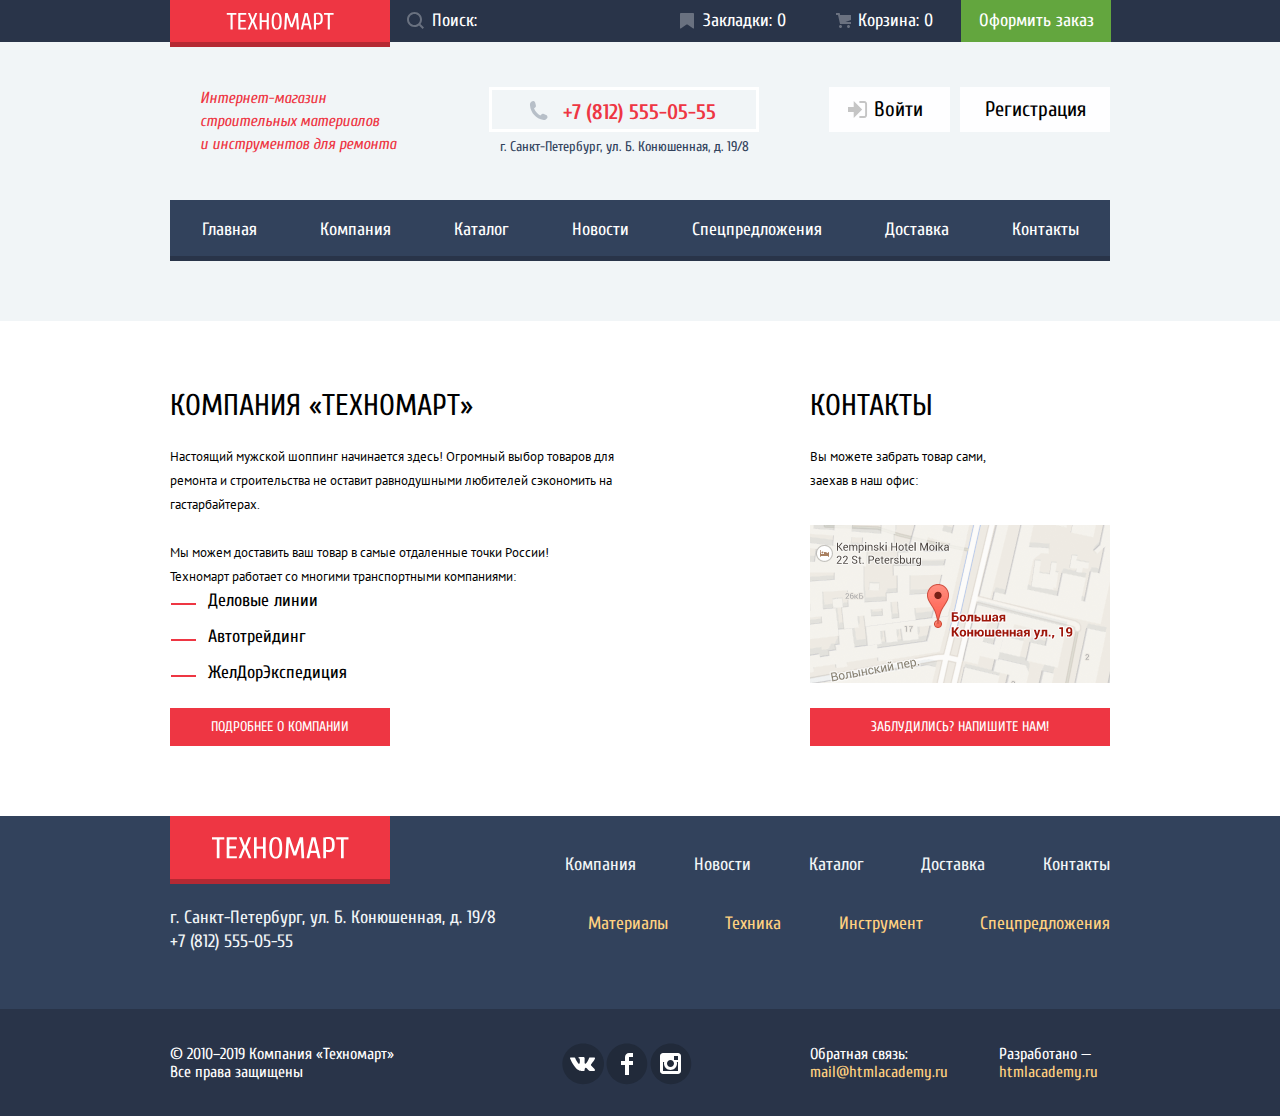
==== commit 9ba165da: "Оформил социальны кнопки" ====
--- a/index.html
+++ b/index.html
@@ -144,9 +144,31 @@
       <div class="container footer-info">
         <p>&#169; 2010–2019 Компания «Техномарт»<br>Все права защищены</p>
         <ul class="social-links">
-          <li><a href="blank.html" aria-label="Вконтакте"></a></li>
-          <li><a href="blank.html" aria-label="Фейсбук"></a></li>
-          <li><a href="blank.html" aria-label="Инстаграм"></a></li>
+          <li><a href="blank.html" aria-label="Вконтакте"><svg width="44" height="44" viewBox="0 0 44 44" fill="none"
+                xmlns="http://www.w3.org/2000/svg">
+                <path fill-rule="evenodd" clip-rule="evenodd"
+                  d="M22.1627 1.4839C33.6533 1.4839 42.9683 10.5873 42.9683 21.8169C42.9683 33.0461 33.6533 42.1494 22.1627 42.1494C10.6721 42.1494 1.35714 33.0461 1.35714 21.8169C1.35714 10.5873 10.6721 1.4839 22.1627 1.4839Z"
+                  fill="#212A3A" class="social-icon" />
+                <path
+                  d="M24.5403 25.7281C25.4609 25.4384 26.6396 27.6406 27.8943 28.4834C28.8361 29.1219 29.5573 28.9841 29.5573 28.9841L32.9017 28.9372C32.9017 28.9372 34.6495 28.8322 33.8233 27.4803C33.7549 27.3678 33.3389 26.4781 31.334 24.6472C29.2376 22.7319 29.5217 23.0422 32.0456 19.7309C33.5835 17.7125 34.1988 16.4797 34.0062 15.9547C33.8213 15.4494 32.6918 15.5806 32.6918 15.5806L28.9237 15.6059C28.5568 15.6069 28.2458 15.7175 28.1042 16.0887C28.1013 16.0925 27.5062 17.6506 26.7127 18.9753C25.0362 21.7775 24.367 21.9266 24.0896 21.7512C23.4531 21.3453 23.6139 20.1228 23.6139 19.2537C23.6139 16.5378 24.0299 15.4053 22.7993 15.1128C22.3881 15.0153 22.0876 14.9516 21.039 14.9422C19.6985 14.9225 18.5603 14.9422 17.9151 15.2506C17.4866 15.4597 17.1582 15.9181 17.3576 15.9444C17.6079 15.9772 18.1693 16.0944 18.4698 16.4937C18.8559 17.0112 18.8444 18.1709 18.8444 18.1709C18.8444 18.1709 19.0649 21.3687 18.3244 21.7653C17.8159 22.0372 17.1207 21.4822 15.6252 18.9378C14.8616 17.6366 14.2847 16.1984 14.2847 16.1984C14.2847 16.1984 14.173 15.9312 13.9708 15.785C13.7301 15.6116 13.393 15.5562 13.393 15.5562L9.81659 15.5787C9.81659 15.5787 9.27926 15.5937 9.08185 15.8244C8.90659 16.0287 9.06741 16.4506 9.06741 16.4506C9.06741 16.4506 11.8687 22.9016 15.0407 26.1509C17.9488 29.1341 21.2537 28.9362 21.2537 28.9362H22.7511C22.7511 28.9362 23.2027 28.8856 23.4339 28.6437C23.6496 28.4187 23.6399 27.9959 23.6399 27.9959C23.6399 27.9959 23.6101 26.0187 24.5403 25.7281Z"
+                  fill="white" />
+              </svg></a></li>
+          <li><a href="blank.html" aria-label="Фейсбук"><svg width="44" height="44" viewBox="0 0 44 44" fill="none"
+                xmlns="http://www.w3.org/2000/svg">
+                <path fill-rule="evenodd" clip-rule="evenodd"
+                  d="M21.8938 1.4839C33.1232 1.4839 42.2265 10.5873 42.2265 21.8169C42.2265 33.0461 33.1232 42.1494 21.8938 42.1494C10.6643 42.1494 1.56108 33.0461 1.56108 21.8169C1.56108 10.5873 10.6643 1.4839 21.8938 1.4839Z"
+                  fill="#212A3A" class="social-icon" />
+                <path d="M28 15V11H24C21.7909 11 20 12.7909 20 15V19H16V23H20V33H24V23H28V19H24V15H28Z" fill="white" />
+              </svg></a></li>
+          <li><a href="blank.html" aria-label="Инстаграм"><svg width="44" height="44" viewBox="0 0 44 44" fill="none"
+                xmlns="http://www.w3.org/2000/svg">
+                <path fill-rule="evenodd" clip-rule="evenodd"
+                  d="M21.8938 1.4839C33.1233 1.4839 42.2265 10.5873 42.2265 21.8169C42.2265 33.0461 33.1233 42.1494 21.8938 42.1494C10.6643 42.1494 1.56112 33.0461 1.56112 21.8169C1.56112 10.5873 10.6643 1.4839 21.8938 1.4839Z"
+                  fill="#212A3A" class="social-icon" />
+                <path fill-rule="evenodd" clip-rule="evenodd"
+                  d="M14 11H29C30.65 11 32 12.35 32 14V29C32 30.65 30.65 32 29 32H14C12.35 32 11 30.65 11 29V14C11 12.35 12.35 11 14 11ZM25 21.5C25 19.57 23.43 18 21.5 18C19.57 18 18 19.57 18 21.5C18 23.43 19.57 25 21.5 25C23.43 25 25 23.43 25 21.5ZM14 29V20H15.181C15.0626 20.4913 15.0019 20.9947 15 21.5C15 25.0899 17.9101 28 21.5 28C25.0899 28 28 25.0899 28 21.5C27.9986 20.9946 27.9379 20.4912 27.819 20H29V29H14ZM25 18H29V14H25V18Z"
+                  fill="white" />
+              </svg></a></li>
         </ul>
         <ul class="footer-copyright">
           <li><label>Обратная связь:</label><br><a href="mailto:mail@htmlacademy.ru">mail@htmlacademy.ru</a></li>
--- a/css/style.css
+++ b/css/style.css
@@ -520,6 +520,16 @@
 
 .description-wrapper li {
   margin-bottom: 12px;
+  position: relative;
+}
+
+.description-wrapper li::before {
+  content: '';
+  position: absolute;
+  width: 25px;
+  border-bottom: 2px solid var(--basic-red);
+  left: -37px;
+  top: 14px;
 }
 
 
@@ -664,6 +674,12 @@
   display: flex;
   flex-wrap: wrap;
   list-style: none;
+  padding-left: 13px;
+  padding-top: 7px;
+}
+
+a:hover .social-icon {
+  fill: var(--basic-red);
 }
 
 .footer-copyright {
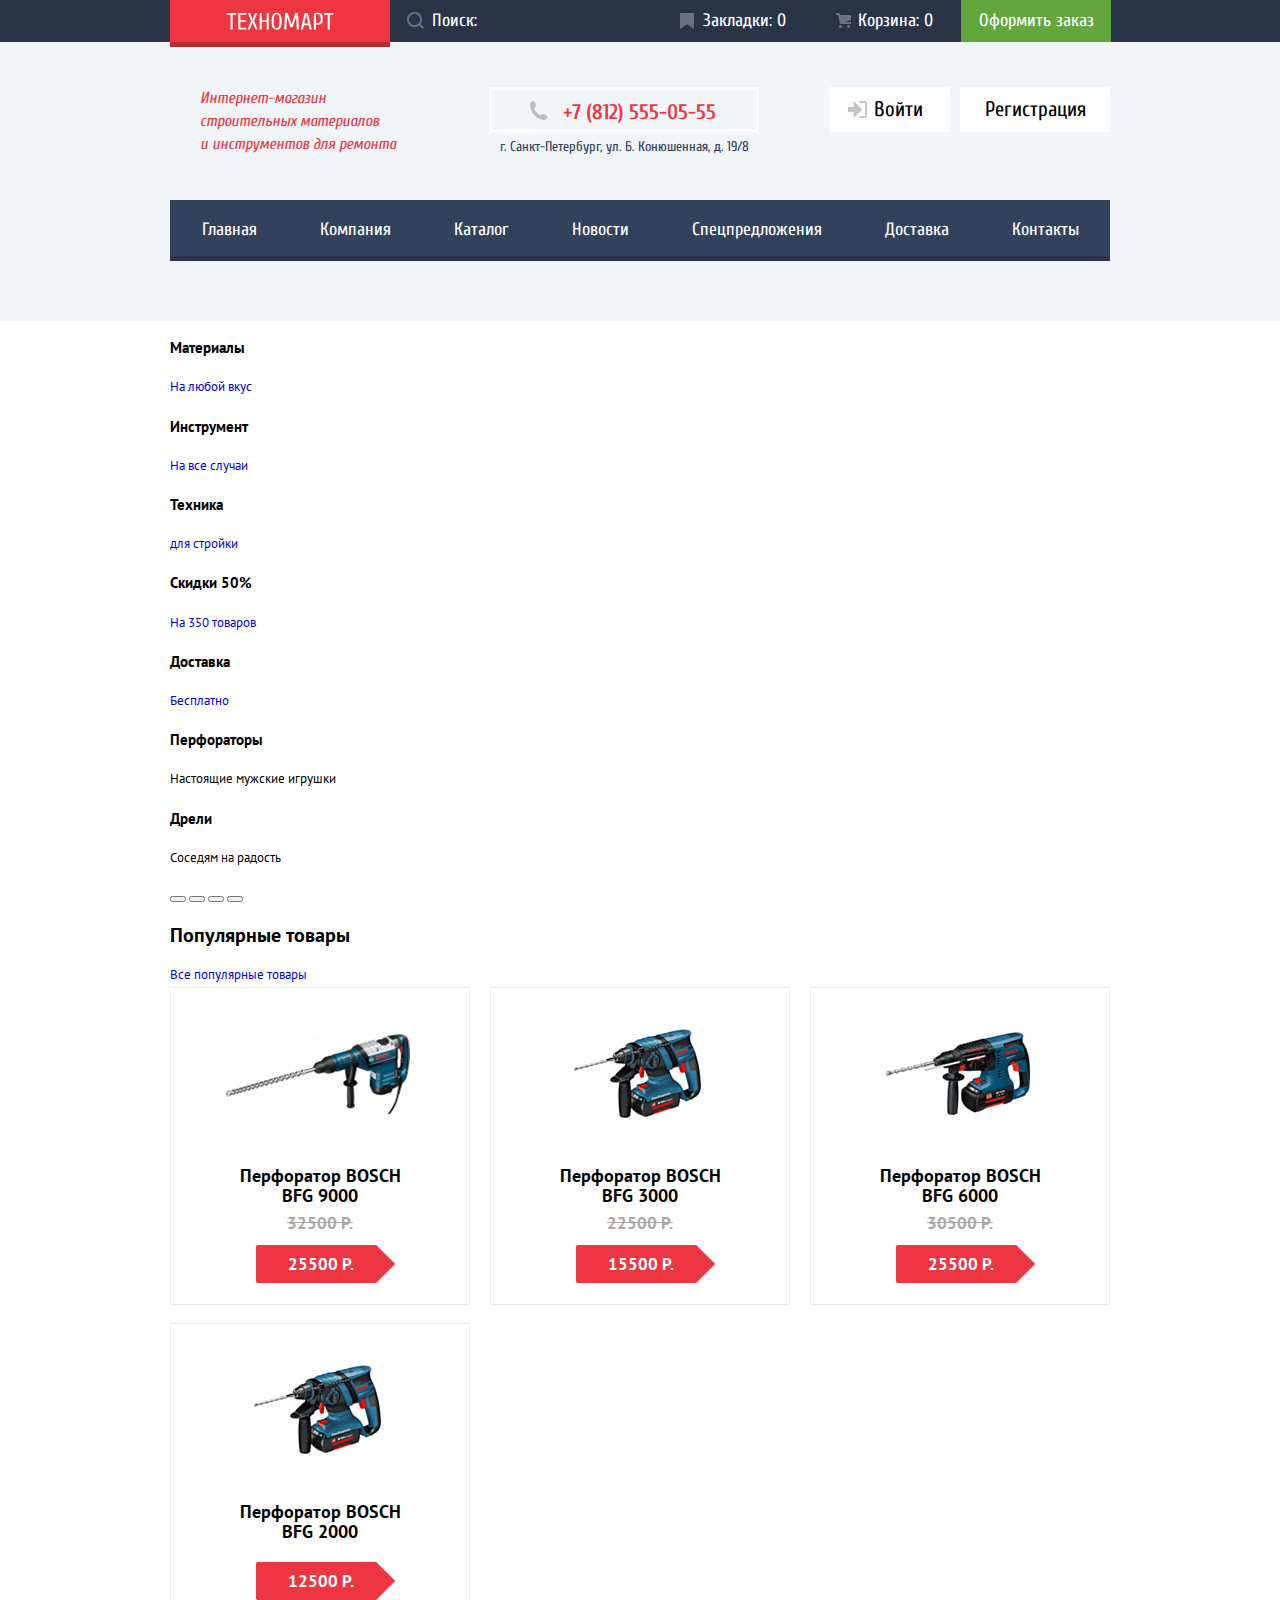
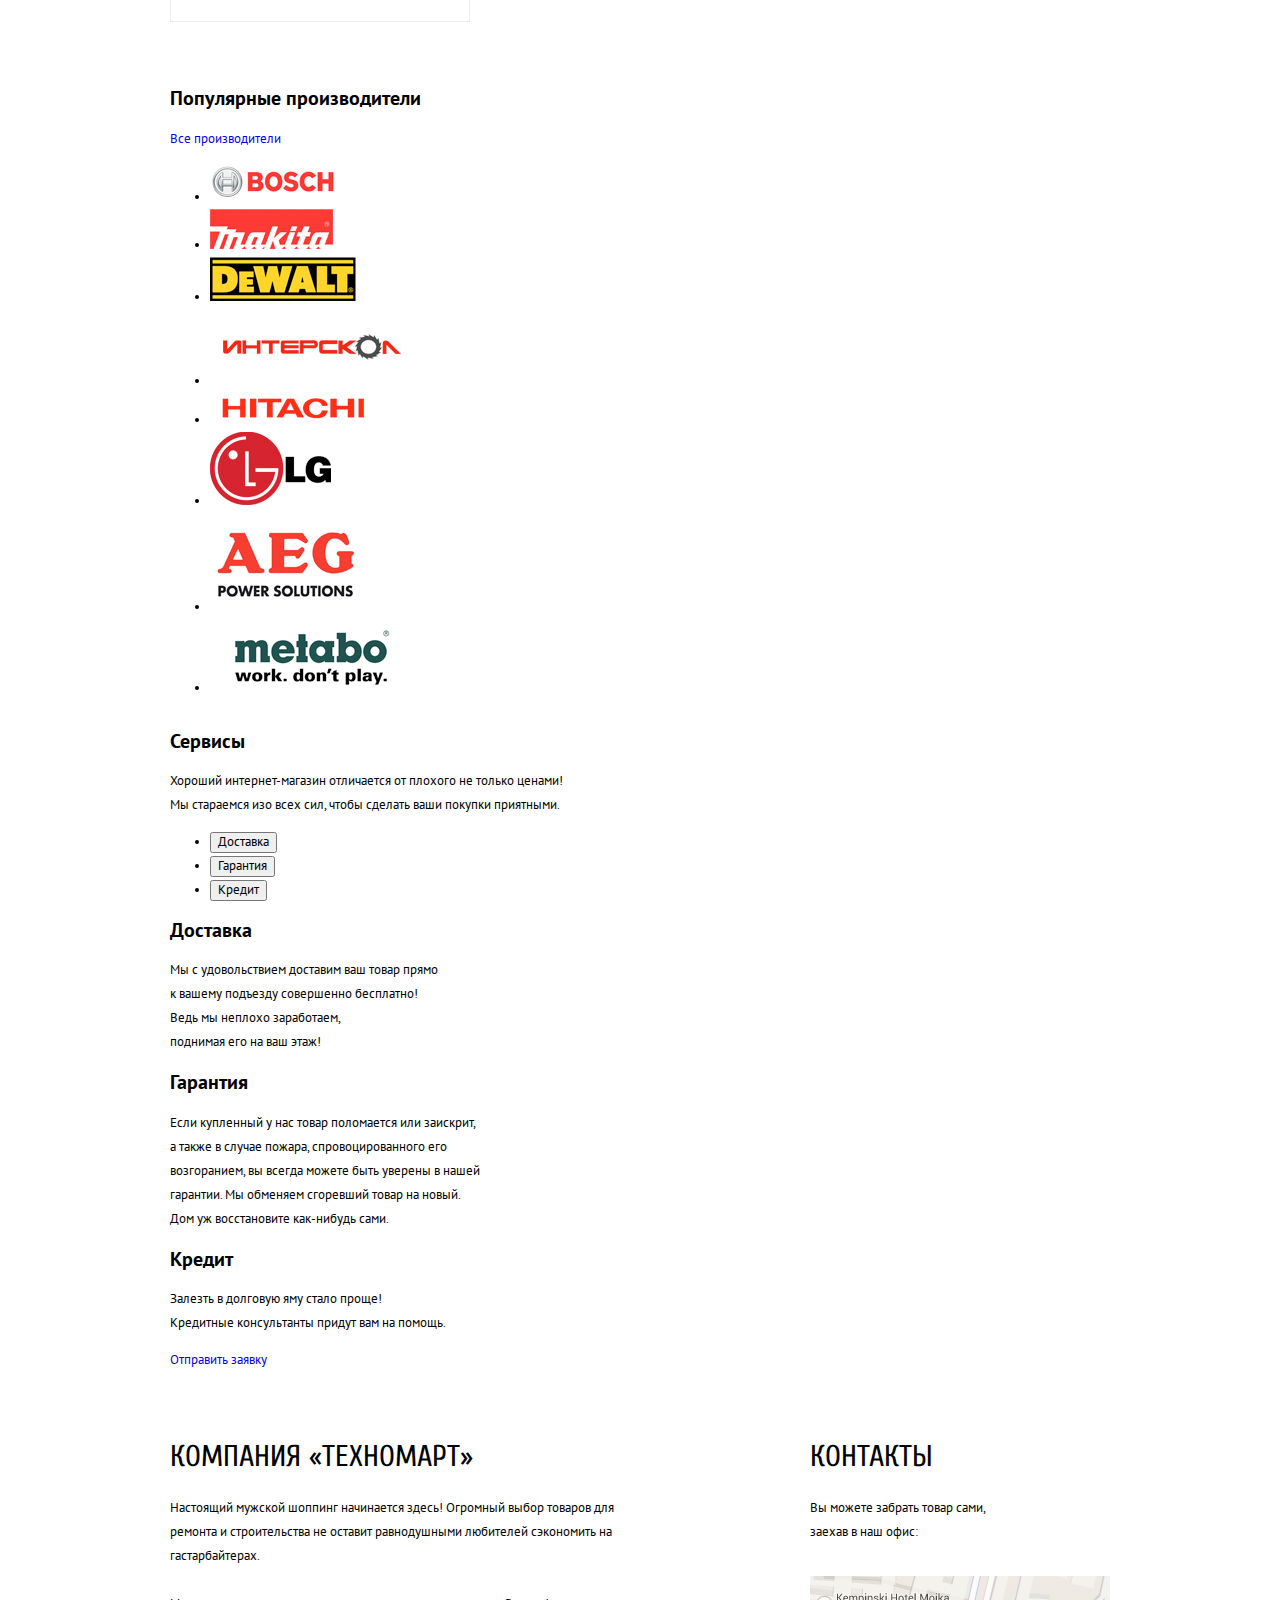
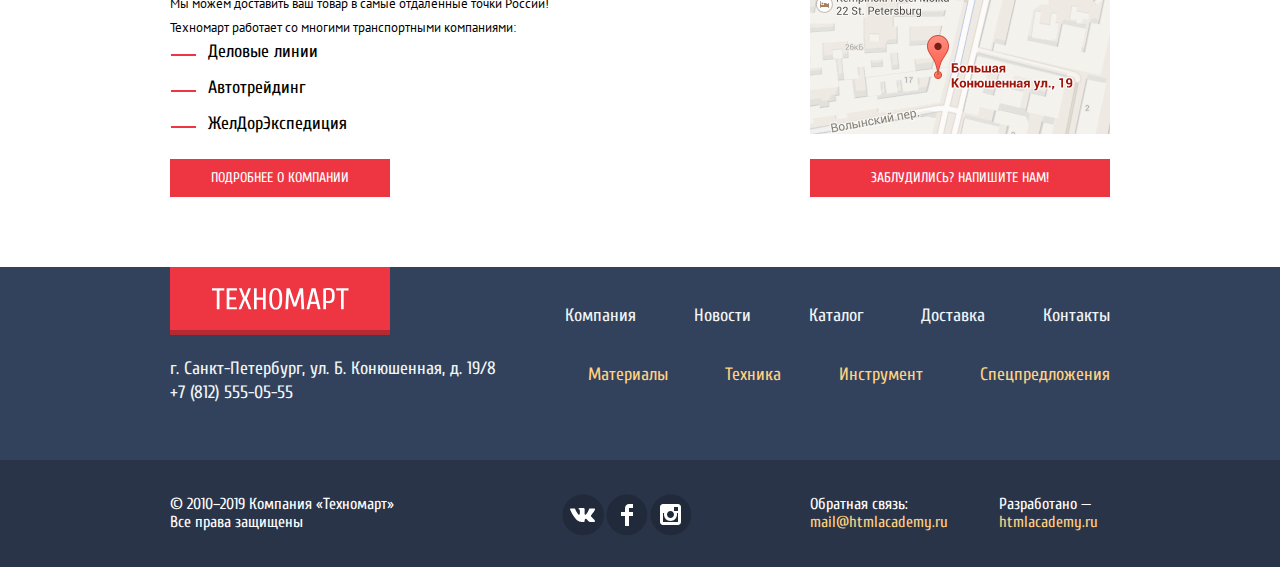
==== commit 241e8d17: "закончил html разметку" ====
--- a/index.html
+++ b/index.html
@@ -91,6 +91,154 @@
     </div>
   </header>
   <div class="container">
+    <section>
+      <div>
+        <h3>Материалы</h3>
+        <a href="blank.html">На любой вкус</a>
+      </div>
+      <div>
+        <h3>Инструмент</h3>
+        <a href="blank.html">На все случаи</a>
+      </div>
+      <div>
+        <h3>Техника</h3>
+        <a href="blank.html">для стройки</a>
+      </div>
+      <div>
+        <h3>Скидки 50%</h3>
+        <a href="blank.html">На 350 товаров</a>
+      </div>
+      <div>
+        <h3>Доставка</h3>
+        <a href="blank.html">Бесплатно</a>
+      </div>
+      <div>
+        <div>
+          <h3>Перфораторы</h3>
+          <p>Настоящие мужские игрушки</p>
+        </div>
+        <div>
+          <h3>Дрели</h3>
+          <p>Соседям на радость</p>
+        </div>
+        <button type="button"></button>
+        <button type="button"></button>
+        <button type="button"></button>
+        <button type="button"></button>
+        <a href="blank.html"></a>
+      </div>
+    </section>
+  </div>
+  <div class="container">
+    <section>
+      <div>
+        <h2>Популярные товары</h2>
+        <a href="blank.html">Все популярные товары</a>
+      </div>
+      <ul class="products">
+        <li class="product">
+          <h3>Перфоратор <span class="uppercase">Bosch</span><br>BFG 9000</h3>
+          <div class="product-img-wrapper">
+            <img class="product-img" src="img/Bosch-BFG-9000.jpg" width="184" height="164"
+              alt="Перфоратор Bosсh BFG 9000">
+            <div class="product-hover visually-hidden">
+              <a href="blank.html" class="buy">Купить</a>
+              <a href="blank.html" class="favorite">В закладки</a>
+            </div>
+          </div>
+          <del>32500 Р.</del>
+          <a href="blank.html" class="price">25500 Р.</a>
+        </li>
+        <li class="product">
+          <h3>Перфоратор <span class="uppercase">Bosch</span><br>BFG 3000</h3>
+          <div class="product-img-wrapper">
+            <img class="product-img" src="img/Bosch-BFG-3000.jpg" width="127" height="112"
+              alt="Перфоратор Bosсh BFG 3000">
+            <div class="product-hover visually-hidden">
+              <a href="blank.html" class="buy">Купить</a>
+              <a href="blank.html" class="favorite">В закладки</a>
+            </div>
+          </div>
+          <del>22500 Р.</del>
+          <a href="blank.html" class="price">15500 Р.</a>
+        </li>
+        <li class="product">
+          <h3>Перфоратор <span class="uppercase">Bosch</span><br>BFG 6000</h3>
+          <div class="product-img-wrapper">
+            <img class="product-img" src="img/Bosch-BFG-6000.jpg" width="144" height="128"
+              alt="Перфоратор Bosсh BFG 6000">
+            <div class="product-hover visually-hidden">
+              <a href="blank.html" class="buy">Купить</a>
+              <a href="blank.html" class="favorite">В закладки</a>
+            </div>
+          </div>
+          <del>30500 Р.</del>
+          <a href="blank.html" class="price">25500 Р.</a>
+        </li>
+        <li class="product">
+          <h3>Перфоратор <span class="uppercase">Bosch</span><br>BFG 2000</h3>
+          <div class="product-img-wrapper">
+            <img class="product-img" src="img/Bosch-BFG-2000.jpg" width="127" height="112"
+              alt="Перфоратор Bosсh BFG 2000">
+            <div class="product-hover visually-hidden">
+              <a href="blank.html" class="buy">Купить</a>
+              <a href="blank.html" class="favorite">В закладки</a>
+            </div>
+          </div>
+          <a href="blank.html" class="price">12500 Р.</a>
+        </li>
+      </ul>
+    </section>
+  </div>
+  <div class="container">
+    <section>
+      <div>
+        <h2>Популярные производители</h2>
+        <a href="blank.html">Все производители</a>
+      </div>
+      <ul>
+        <li><a href="blank.html"><img src="/img/bosch.png" alt="Логотип bosch" width="126" height="37"></a></li>
+        <li><a href="blank.html"><img src="img/makita.png" alt="Логотип makita" width="123" height="40"></a></li>
+        <li><a href="blank.html"><img src="img/dewalt.png" alt="Логотип dewalt" width="146" height="44"></a></li>
+        <li><a href="blank.html"><img src="img/interskol.png" alt="Логотип интерскол" width="200" height="76"></a></li>
+        <li><a href="blank.html"><img src="img/hitachi.png" alt="Логотип hitachi" width="169" height="31"></a></li>
+        <li><a href="blank.html"><img src="img/lg.png" alt="Логотип lg" width="121" height="73"></a></li>
+        <li><a href="blank.html"><img src="img/aeg.png" alt="Логотип aeg" width="151" height="98"></a></li>
+        <li><a href="blank.html"><img src="img/metabo.png" alt="Логотип metabo" width="206" height="73"></a></li>
+      </ul>
+    </section>
+  </div>
+  <div class="wrapper">
+    <div class="container">
+      <section>
+        <h2>Сервисы</h2>
+        <p>Хороший интернет-магазин отличается от плохого не только ценами!<br>Мы стараемся изо всех сил, чтобы сделать
+          ваши покупки приятными.</p>
+        <ul>
+          <li><button type="button">Доставка</button></li>
+          <li><button type="button">Гарантия</button></li>
+          <li><button type="button">Кредит</button></li>
+        </ul>
+        <div>
+          <h2>Доставка</h2>
+          <p>Мы с удовольствием доставим ваш товар прямо<br>к вашему подъезду совершенно бесплатно!<br>Ведь мы неплохо
+            заработаем,<br>поднимая его на ваш этаж!</p>
+        </div>
+        <div>
+          <h2>Гарантия</h2>
+          <p>Если купленный у нас товар поломается или заискрит,<br>а также в случае пожара, спровоцированного
+            его<br>возгоранием, вы всегда можете быть уверены в нашей<br>гарантии. Мы обменяем сгоревший товар на
+            новый.<br>Дом уж восстановите как-нибудь сами.</p>
+        </div>
+        <div>
+          <h2>Кредит</h2>
+          <p>Залезть в долговую яму стало проще!<br>Кредитные консультанты придут вам на помощь.</p>
+          <a href="blank.html">Отправить заявку</a>
+        </div>
+      </section>
+    </div>
+  </div>
+  <div class="container">
     <div class="description-wrapper">
       <section class="section-description">
         <h2>Компания «Техномарт»</h2>
@@ -177,29 +325,32 @@
       </div>
     </div>
   </footer>
-  <section class="remove">
+  <section class="write-us visually-hidden">
     <h2 class="visually-hidden">Написать нам:</h2>
-    <button type="button" aria-label="Закрыть окно"></button>
-    <form action="https://echo.htmlacademy.ru" method="POST">
-      <p>
-        <label for="write-us-name">Ваше имя:</label>
-        <input type="text" id="write-us-name" name="name" placeholder="Имя Фамилия">
-      </p>
-      <p>
-        <label for="write-us-email">Ваш e-mail:</label>
-        <input type="email" id="write-us-email" name="email" placeholder="email@example.com">
-      </p>
-      <p>
-        <label for="write-us-text">Текст письма:</label>
-        <textarea id="write-us-text" name="text" placeholder="В свободной форме"></textarea>
-      </p>
-      <button type="submit">Оформить заказ</button>
+    <div class="decor-add-cart"></div>
+    <button type="button" aria-label="Закрыть окно" class="button-close-write-us"></button>
+    <form action="https://echo.htmlacademy.ru" method="POST" class="write-us-form">
+      <div class="write-us-form-wrapper">
+        <p>
+          <label for="write-us-name" class="write-us-label">Ваше имя:</label><br>
+          <input type="text" id="write-us-name" name="name" placeholder="Имя Фамилия" class="write-us-input">
+        </p>
+        <p>
+          <label for="write-us-email" class="write-us-label">Ваш e-mail:</label><br>
+          <input type="email" id="write-us-email" name="email" placeholder="email@example.com" class="write-us-input">
+        </p>
+        <p class="write-us-textarea">
+          <label for="write-us-text" class="write-us-label">Текст письма:</label><br>
+          <textarea id="write-us-text" name="text" placeholder="В свободной форме" class="write-us-text"></textarea>
+        </p>
+      </div>
+      <div class="write-us-submit-wrapper"><button type="submit" class="write-us-submit">Отправить</button></div>
     </form>
   </section>
-  <section class="remove">
+  <section class="map-popup visually-hidden">
     <h2 class="visually-hidden">Раскрытая карта</h2>
-    <button type="button" aria-label="Закрыть окно"></button>
-    <img src="img/map-popup.png" alt="Раскрытая карта">
+    <button type="button" aria-label="Закрыть окно" class="button-close-map"></button>
+    <img src="img/map-popup.png" width="943" height="449" alt="Раскрытая карта">
   </section>
 </body>
 
--- a/css/style.css
+++ b/css/style.css
@@ -7,6 +7,7 @@
   --border-greylight: #E5E5E5;
   --basic-background: #F1F5F7;
 
+  --gray-hover: #B5B5B5;
   --gray-dark: #293449;
   --gray: #32425C;
   --black: #000000;
@@ -22,12 +23,16 @@
   --background-active: #1D2739;
   --background-catalog-title: #F2F6F8;
 
+  --popup-write-us: #F4F4F4;
+  --popup-add-cart: #F1F1F1;
+  --red-hover: #CA2C37;
   --success: #5FBB2D;
   --warning: #FFBF47;
   --error: #BA2732;
   --del: #A9A9A9;
   --light-gray: #EAEAEA;
   --box-shadow: rgba(0, 0, 0, 0.24);
+  --product-shadow: rgba(0, 0, 0, 0.15);
   --button-shadow: #367315;
 }
 
@@ -39,6 +44,7 @@
   font-size: 13px;
   line-height: 24px;
   min-width: 960px;
+  position: relative;
 }
 
 a {
@@ -166,8 +172,7 @@
   fill: var(--basic-red);
 }
 
-.search:focus,
-.search:focus::placeholder {
+.search:focus {
   background-color: var(--white);
   color: var(--black);
 }
@@ -558,6 +563,10 @@
   margin-top: auto;
   align-self: flex-start;
   width: 220px;
+}
+
+.button:hover {
+  background-color: var(--red-hover);
 }
 
 .button:active {
@@ -746,15 +755,38 @@
   flex-wrap: wrap;
   list-style: none;
   margin-bottom: 0;
-  margin-top: 21px;
+  margin-top: 19px;
+  padding-left: 55px;
 }
 
 .breadcrumbs li {
-  padding-right: 40px;
+  padding-right: 41px;
+  position: relative;
+  line-height: 14px;
+}
+
+.breadcrumbs li:first-child::after {
+  content: '';
+  position: absolute;
+  background-image: url('../img/icon-home.png');
+  width: 14px;
+  height: 12px;
+  top: 5px;
+  left: -55px;
+}
+
+.breadcrumbs li::before {
+  content: '';
+  position: absolute;
+  background-image: url('../img/icon-right-small.png');
+  width: 8px;
+  height: 12px;
+  top: 5px;
+  left: -26px;
 }
 
 .breadcrumbs a {
-  line-height: 18px;
+  line-height: 20px;
   text-transform: uppercase;
   color: var(--black);
 }
@@ -767,6 +799,14 @@
   line-height: 30px;
   border-top: 1px solid var(--border-greylight);
   padding-top: 16px;
+  display: inline-block;
+  min-height: 47px;
+  box-sizing: border-box;
+}
+
+.toggle-legend {
+  padding-top: 18px;
+  min-height: 49px;
 }
 
 .fieldset {
@@ -777,19 +817,106 @@
 
 .filter {
   font-size: 15px;
-  line-height: 19px;
+  line-height: 20px;
   text-transform: uppercase;
   list-style: none;
   padding-left: 0;
   margin-bottom: 25px;
-}
-
-.filter li:not(:first-child) {
-  padding-top: 19px;
-}
-
-.filter input:disabled {
-  opacity: 0.4;
+  margin-top: 0;
+}
+
+.toggle {
+  margin-top: 8px;
+}
+
+.filter li {
+  padding-top: 17px;
+  padding-left: 35px;
+  position: relative;
+  display: block;
+  min-height: 39px;
+  box-sizing: border-box;
+}
+
+.toggle li:first-child {
+  min-height: 35px;
+  padding-top: 15px;
+  padding-bottom: 5px;
+}
+
+.checkbox-label::before {
+  content: '';
+  position: absolute;
+  background-image: url('../img/checkbox-off.png');
+  width: 23px;
+  height: 23px;
+  left: 0;
+  top: 15px;
+}
+
+.checkbox:checked+.checkbox-label::before {
+  background-image: url('../img/checkbox-on.png');
+  width: 27px;
+}
+
+li:hover .checkbox-label::before {
+  background-image: url('../img/checkbox-off-hover.png');
+}
+
+li:hover .checkbox:checked+.checkbox-label::before {
+  background-image: url('../img/checkbox-on-hover.png');
+}
+
+.radio-label::before {
+  content: '';
+  position: absolute;
+  width: 25px;
+  height: 25px;
+  box-sizing: border-box;
+  left: 0;
+  top: 13px;
+  border: 4px solid var(--basic-greylight);
+  border-radius: 50%;
+}
+
+.radio:checked+.radio-label::after {
+  content: '';
+  position: absolute;
+  box-sizing: border-box;
+  width: 9px;
+  height: 9px;
+  left: 8px;
+  top: 21px;
+  border-radius: 50%;
+  background-color: var(--basic-greylight);
+}
+
+li:hover .radio-label::before {
+  border-color: var(--gray-hover);
+}
+
+li:hover .radio:checked+.radio-label::after {
+  background-color: var(--gray-hover);
+}
+
+input:disabled label::before {
+  opacity: 0.3;
+}
+
+.checkbox:disabled+.checkbox-label::before {
+  background-image: url('../img/checkbox-off-hover.png');
+}
+
+.checkbox:disabled:checked+.checkbox-label::before {
+  background-image: url('../img/checkbox-on-hover.png');
+}
+
+.radio:disabled+.radio-label::before {
+  border-color: var(--gray-hover);
+}
+
+.radio:disabled:checked+.radio-label::after {
+  background-color: var(--gray-hover);
 }
 
 .filter input:disabled+label {
@@ -797,13 +924,16 @@
 }
 
 .button-navigation {
-  line-height: 38px;
+  line-height: 34px;
   text-transform: uppercase;
   background: var(--white);
   border: 1px solid var(--border-greylight);
   box-sizing: border-box;
   border-radius: 2px;
   width: 100%;
+  margin-top: 9px;
+  min-height: 38px;
+  cursor: pointer;
 }
 
 .button-navigation:hover {
@@ -825,6 +955,10 @@
   padding: 0;
   margin-top: 0;
   margin-bottom: 48px;
+}
+
+.products li:hover {
+  box-shadow: 0px 4px 20px var(--product-shadow);
 }
 
 .products h3 {
@@ -879,6 +1013,20 @@
   box-shadow: inset 0px -3px 0px var(--button-shadow);
   border-radius: 2px;
   margin-bottom: 10px;
+  box-sizing: border-box;
+  padding-left: 12px;
+  position: relative;
+}
+
+.buy::before {
+  content: '';
+  position: absolute;
+  top: 10px;
+  left: 30px;
+  background-image: url('../img/icon-cart.svg');
+  width: 15px;
+  height: 15px;
+
 }
 
 .product-hover .buy:hover {
@@ -914,6 +1062,9 @@
   font-size: 17px;
   line-height: 18px;
   text-transform: uppercase;
+  display: inline-block;
+  min-height: 18px;
+  padding-top: 1px;
 }
 
 .products .price {
@@ -926,9 +1077,293 @@
   margin-bottom: 21px;
   margin-top: 13px;
   display: inline-block;
-  width: 129px;
+  width: 140px;
+  margin-left: 11px;
   min-height: 38px;
   border-radius: 2px;
+  box-sizing: border-box;
+  padding-right: 10px;
+  position: relative;
+}
+
+.price::before {
+  content: '';
+  position: absolute;
+  width: 28px;
+  height: 28px;
+  transform: rotate(45deg);
+  background-color: var(--white);
+  right: -14px;
+  top: -14px;
+  pointer-events: none;
+}
+
+.price::after {
+  content: '';
+  position: absolute;
+  width: 28px;
+  height: 28px;
+  transform: rotate(45deg);
+  background-color: var(--white);
+  right: -14px;
+  bottom: -14px;
+  pointer-events: none;
+}
+
+.price:hover {
+  background-color: var(--red-hover);
+}
+
+.price:active {
+  background-color: var(--error);
+}
+
+/* add-cart popup */
+
+.add-cart {
+  position: fixed;
+  top: 50%;
+  left: 50%;
+  width: 620px;
+  min-height: 282px;
+  box-shadow: 0px 4px 20px var(--product-shadow);
+  margin-top: -140px;
+  margin-left: -290px;
+  box-sizing: border-box;
+  background-color: var(--white);
+  display: flex;
+  flex-direction: column;
+  align-items: center;
+}
+
+.decor-add-cart {
+  background-color: var(--basic-red);
+  height: 7px;
+  width: 100%;
+  order: -2;
+}
+
+.header-add-cart {
+  position: relative;
+  font-size: 24px;
+  font-family: 'Cuprum', Arial, sans-serif;
+  margin-top: 27px;
+}
+
+.header-add-cart::before {
+  content: '';
+  position: absolute;
+  background-image: url('../img/icon-mark.svg');
+  width: 65px;
+  height: 65px;
+  border-radius: 50%;
+  box-shadow: 0px 4px 4px var(--box-shadow);
+  top: -21px;
+  left: -95px;
+}
+
+.button-close {
+  background-image: url('../img/icon-close.png');
+  background-repeat: no-repeat;
+  background-position: 11px 11px;
+  width: 43px;
+  height: 43px;
+  border: none;
+  background-color: var(--white);
+  order: -1;
+  cursor: pointer;
+  align-self: flex-end;
+  padding: 0;
+}
+
+.add-cart-wrapper {
+  height: 112px;
+  margin-top: auto;
+  background-color: var(--popup-add-cart);
+  align-self: stretch;
+  display: flex;
+  align-items: center;
+  justify-content: center;
+}
+
+.checkout-add-cart {
+  display: block;
+  height: 38px;
+  background-color: var(--basic-red);
+  width: 192px;
+  text-transform: uppercase;
+  color: var(--white);
+  text-align: center;
+  font-size: 14px;
+  font-family: 'Cuprum', Arial, sans-serif;
+  line-height: 38px;
+}
+
+.proceed {
+  width: 192px;
+  margin: 0;
+  margin-left: 10px;
+  padding: 0;
+  height: 38px;
+  cursor: pointer;
+  border: none;
+  background-color: var(--white);
+  font-family: 'Cuprum', Arial, sans-serif;
+  font-size: 14px;
+  text-transform: uppercase;
+}
+
+/* map-popup */
+
+.map-popup {
+  box-sizing: border-box;
+  width: 943px;
+  height: 449px;
+  position: absolute;
+  bottom: 333px;
+  left: 50%;
+  margin-left: -480px;
+  overflow: hidden;
+  box-shadow: 0px 4px 20px var(--product-shadow);
+}
+
+.map-popup::before {
+  position: absolute;
+  top: 0;
+  width: 100%;
+  content: '';
+  border-top: 5px solid var(--basic-red);
+}
+
+.button-close-map {
+  position: absolute;
+  right: 0;
+  top: 7px;
+  background-image: url('../img/icon-close.png');
+  background-color: transparent;
+  background-position: center;
+  background-repeat: no-repeat;
+  width: 41px;
+  height: 41px;
+  border: none;
+  cursor: pointer;
+}
+
+/* write-us */
+
+.write-us {
+  position: absolute;
+  display: flex;
+  flex-direction: column;
+  width: 620px;
+  min-height: 430px;
+  background-color: var(--white);
+  box-shadow: 0px 4px 20px var(--product-shadow);
+  left: 50%;
+  bottom: 352px;
+  margin-left: -318px;
+}
+
+.button-close-write-us {
+  background-image: url('../img/icon-close.png');
+  background-repeat: no-repeat;
+  background-position: center;
+  width: 30px;
+  height: 30px;
+  border: none;
+  background-color: var(--white);
+  cursor: pointer;
+  align-self: flex-end;
+  padding: 0;
+  margin-top: 9px;
+  margin-right: 7px;
+}
+
+.write-us-form {
+  display: flex;
+  flex-direction: column;
+  justify-content: space-between;
+  margin-top: 0;
+  min-height: 384px;
+}
+
+.write-us-form-wrapper {
+  display: flex;
+  flex-wrap: wrap;
+  justify-content: center;
+  align-content: flex-start;
+}
+
+.write-us-form p:not(:last-of-type) {
+  margin: 0;
+}
+
+.write-us-form p:first-child {
+  margin-right: 20px;
+}
+
+.write-us-input {
+  color: var(--del);
+  border: 2px solid var(--basic-greylight);
+  border-radius: 2px;
+  padding-left: 12px;
+  padding-top: 7px;
+  padding-bottom: 7px;
+  min-width: 220px;
+  line-height: 20px;
+  box-sizing: border-box;
+  margin-top: 10px;
+}
+
+.write-us-input::placeholder {
+  color: var(--del);
+}
+
+.write-us-textarea {
+  margin-top: 15px;
+  width: 460px;
+}
+
+.write-us-text {
+  color: var(--del);
+  border: 2px solid var(--basic-greylight);
+  border-radius: 2px;
+  padding-left: 12px;
+  padding-top: 8px;
+  margin-top: 8px;
+  box-sizing: border-box;
+  width: 460px;
+  min-height: 114px;
+  resize: none;
+}
+
+.write-us-text::placeholder {
+  color: var(--del);
+}
+
+.write-us-label {
+  font-family: 'Cuprum', Arial, sans-serif;
+  font-size: 18px;
+}
+
+.write-us-submit-wrapper {
+  width: 100%;
+  height: 112px;
+  background-color: var(--popup-write-us);
+  display: flex;
+}
+
+.write-us-submit {
+  display: block;
+  width: 460px;
+  margin: auto;
+  height: 38px;
+  background-color: var(--basic-red);
+  border: none;
+  color: var(--white);
+  text-transform: uppercase;
+  font-size: 14px;
+  font-family: 'Cuprum', Arial, sans-serif;
 }
 
 /* hidden */
